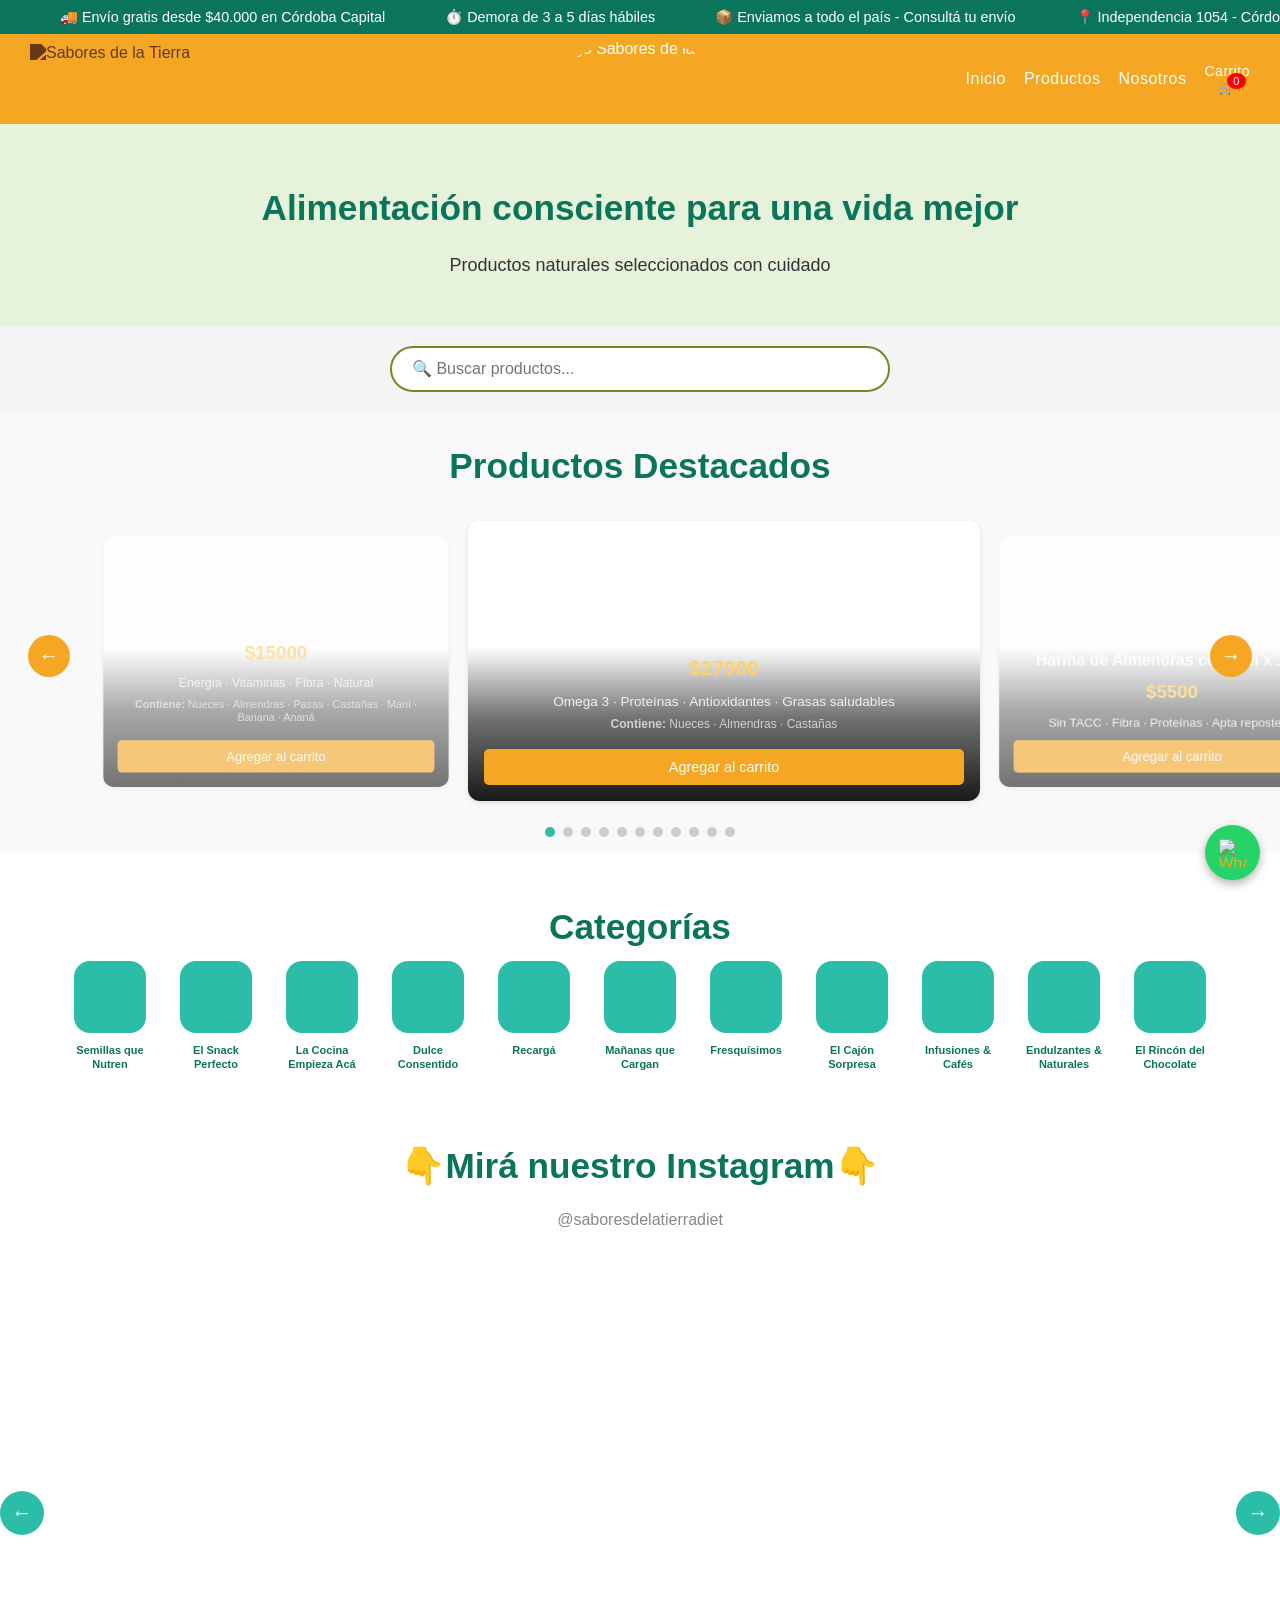
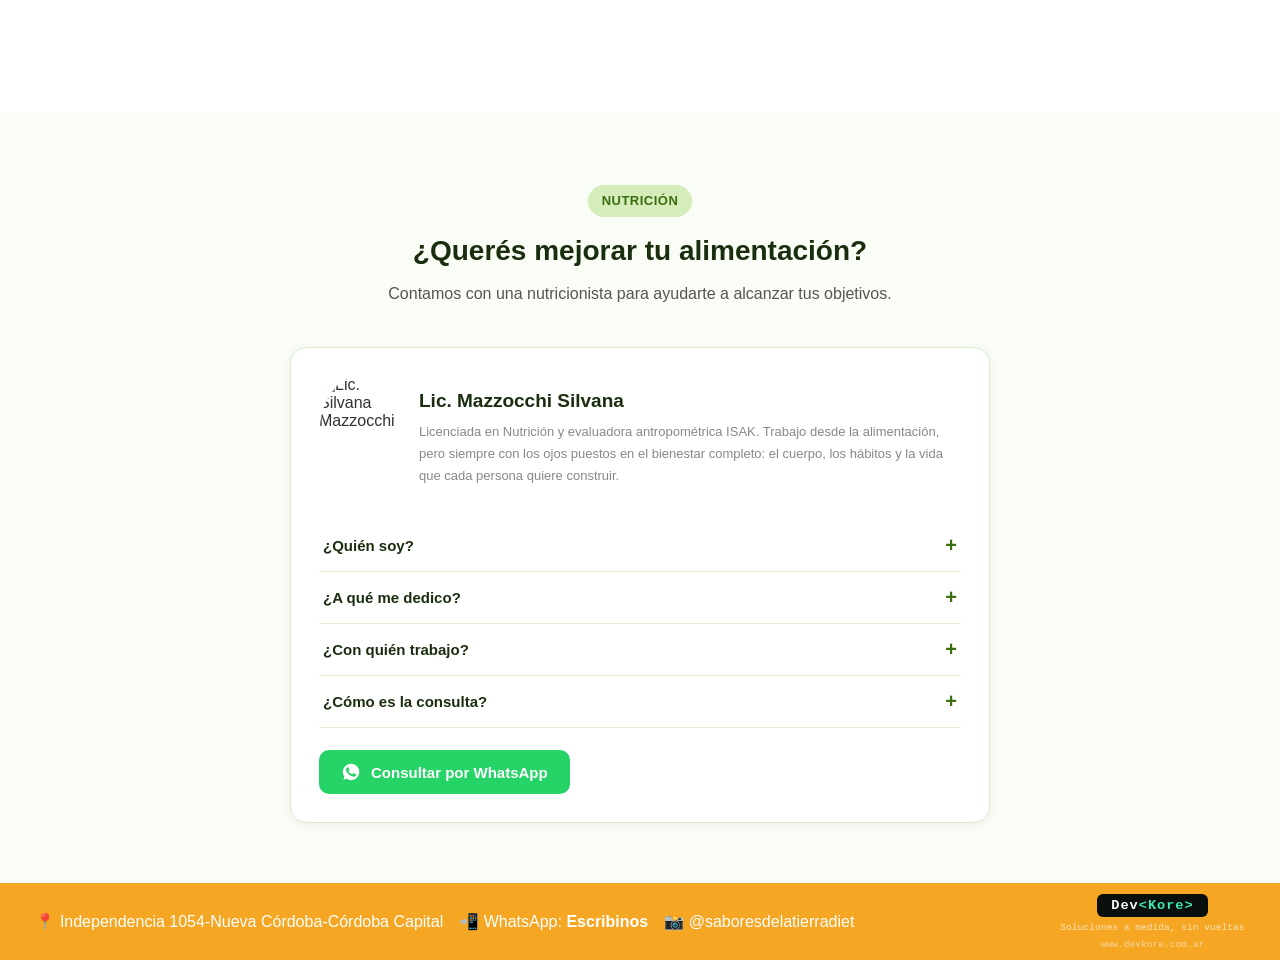
==== index.html @ 3af91850 "responsive" ====
<!DOCTYPE html>
<html lang="es">

<head>
  <meta charset="UTF-8">
  <title>Sabores de la Tierra</title>
  <link rel="stylesheet" href="css/styles.css">
  <link rel="preconnect" href="https://fonts.googleapis.com">
  <link rel="preconnect" href="https://fonts.gstatic.com" crossorigin>
  <link href="https://fonts.googleapis.com/css2?family=Poppins:wght@300;400;500;600;700&display=swap" rel="stylesheet">
  <link rel="stylesheet" href="https://cdn.jsdelivr.net/npm/@tabler/icons-webfont@latest/tabler-icons.min.css">
</head>

<body>

<header id="header-principal"></header>

<main>

  <section class="hero">
    <h2>Alimentación consciente para una vida mejor</h2>
    <p>Productos naturales seleccionados con cuidado</p>
  </section>

  <!-- BUSCADOR -->
  <div style="text-align: center; padding: 20px;">
    <input 
      type="text" 
      id="buscador" 
      placeholder="🔍 Buscar productos..."
      oninput="buscarProductos(this.value)"
      style="width: 90%; max-width: 500px; padding: 12px 20px; font-size: 16px; border: 2px solid #6b8e23; border-radius: 30px; outline: none;"
    >
  </div>

  <div id="resultados-busqueda" style="display:none; padding: 20px;">
    <h2 style="text-align:center;">Resultados</h2>
    <div id="grid-resultados" class="productos-grid" style="justify-content: center;"></div>
  </div>

  <!-- PRODUCTOS DESTACADOS -->
  <section class="productos">
    <h2>Productos Destacados</h2>
    <div class="productos-grid" id="productos-destacados"></div>
  </section>

  <!-- CATEGORÍAS -->
  <section class="categorias">
    <h2>Categorías</h2>
    <div class="categorias-grid"></div>
  </section>

  <section class="instagram-section">
  <h2>👇Mirá nuestro Instagram👇</h2>
  <p>@saboresdelatierradiet</p>

  <div class="carrusel-container">
    <button class="carrusel-btn izquierda" onclick="moverCarrusel(-1)">&#8592;</button>

    <div class="carrusel-viewport" id="carrusel-viewport">
      <div class="carrusel-track" id="carrusel-track">
        
    <div class="carrusel-item">
          <blockquote class="instagram-media" data-instgrm-captioned
            data-instgrm-permalink="https://www.instagram.com/reel/Db6tqckxnMG/?utm_source=ig_embed&amp;utm_campaign=loading"
            data-instgrm-version="14">
          </blockquote>
        </div>

        <div class="carrusel-item">
          <blockquote class="instagram-media" data-instgrm-captioned
            data-instgrm-permalink="https://www.instagram.com/reel/DblX3u0PuJ_/?utm_source=ig_embed&amp;utm_campaign=loading"
            data-instgrm-version="14">
          </blockquote>
        </div>

        <div class="carrusel-item">
          <blockquote class="instagram-media" data-instgrm-captioned
            data-instgrm-permalink="https://www.instagram.com/reel/DbJ5HTZN9yI/?utm_source=ig_embed&amp;utm_campaign=loading"
            data-instgrm-version="14">
          </blockquote>
        </div>

        <div class="carrusel-item">
          <blockquote class="instagram-media" data-instgrm-captioned
            data-instgrm-permalink="https://www.instagram.com/reel/DavMVj-xZmr/?utm_source=ig_embed&amp;utm_campaign=loading"
            data-instgrm-version="14">
          </blockquote>
        </div>

        <div class="carrusel-item">
          <blockquote class="instagram-media" data-instgrm-captioned
            data-instgrm-permalink="https://www.instagram.com/reel/DaTsEmaBiAV/?utm_source=ig_embed&amp;utm_campaign=loading"
            data-instgrm-version="14">
          </blockquote>
        </div>

        <div class="carrusel-item">
          <blockquote class="instagram-media" data-instgrm-captioned
            data-instgrm-permalink="https://www.instagram.com/reel/Da6pYZrNBHt/?utm_source=ig_embed&amp;utm_campaign=loading"
            data-instgrm-version="14">
          </blockquote>
        </div>


      </div>
    </div>

    <button class="carrusel-btn derecha" onclick="moverCarrusel(1)">&#8594;</button>
  </div>

  <a href="https://www.instagram.com/saboresdelatierradiet/" target="_blank" class="btn-instagram">
    Ver más en Instagram
  </a>
</section>
  <script async src="//www.instagram.com/embed.js"></script>

  <!-- CARRITO LATERAL -->
  <div class="carrito-overlay" id="carrito-overlay" onclick="cerrarCarrito()"></div>

  <div class="carrito-panel" id="carrito-panel">
    <div class="carrito-panel-header">
      <h2>Tu pedido 🛒</h2>
      <button class="carrito-cerrar" onclick="cerrarCarrito()">✕</button>
    </div>
    <div class="carrito-items" id="carrito-items">
      <p class="carrito-vacio">El carrito está vacío</p>
    </div>
    <div class="carrito-panel-footer">
      <strong>Total: $<span id="carrito-total">0</span></strong>
      <button id="btn-finalizar-compra" class="btn-finalizar">
        Finalizar Compra
      </button>
      <p style="font-size: 12px; color: #888; margin-top: 8px; text-align: center;">
        🛒 Al finalizar, te contactamos por WhatsApp para coordinar el pago y la entrega.
      </p>
    </div>
  </div>

  <!-- SECCIÓN NUTRICIONISTA -->
  <section id="nutricionista" style="padding: 60px 20px; background: #f9fdf5;">
    <div style="max-width: 700px; margin: 0 auto; text-align: center;">

      <p style="display: inline-block; background: #d4edba; color: #3B6D11; font-size: 13px; font-weight: 600; padding: 5px 14px; border-radius: 20px; margin-bottom: 14px; text-transform: uppercase; letter-spacing: 0.5px;">
        Nutrición
      </p>
      <h2 style="font-size: 28px; font-weight: 700; color: #1a2e0f; margin: 0 0 10px;">
        ¿Querés mejorar tu alimentación?
      </h2>
      <p style="font-size: 16px; color: #555; margin: 0 0 40px;">
        Contamos con una nutricionista para ayudarte a alcanzar tus objetivos.
      </p>

      <div style="background: #ffffff; border: 1px solid #ddeecb; border-radius: 16px; padding: 28px; text-align: left; box-shadow: 0 2px 12px rgba(0,0,0,0.05);">

        <!-- Presentación -->
        <div style="display: flex; gap: 20px; align-items: center; margin-bottom: 24px;">
          <img src="img/silvana.jpg" alt="Lic. Silvana Mazzocchi" style="width: 80px; height: 120px; min-width: 80px; border-radius: 50%; object-fit: cover;">
          <div>
            <p style="font-size: 19px; font-weight: 700; color: #1a2e0f; margin: 0 0 4px;">
              Lic. Mazzocchi Silvana
            </p>
            <p style="font-size: 13px; color: #888; margin: 0;">
              Licenciada en Nutrición y evaluadora antropométrica ISAK. Trabajo desde la alimentación, pero siempre con los ojos puestos en el bienestar completo: el cuerpo, los hábitos y la vida que cada persona quiere construir.
            </p>
          </div>
        </div>

        <!-- ACORDEÓN -->
        <div class="acordeon">

          <div class="acordeon-item">
            <button class="acordeon-titulo" onclick="toggleAcordeon(this)">
              ¿Quién soy? <span class="acordeon-flecha">+</span>
            </button>
            <div class="acordeon-cuerpo">
              <p>Soy Silvana Mazzocchi, Licenciada en Nutrición (MP 3471), con formación en antropometría ISAK Nivel 1. Hace 14 años soy dueña de Sabores de la Tierra, un almacén de productos naturales y saludables en Córdoba. Me apasionan las relaciones humanas y la comunicación, y disfruto mucho compartir contenido en redes: creo que divulgar sobre alimentación de forma cercana y honesta también es parte de mi trabajo. Lo que más me moviliza es acompañar, motivar y guiar a mis pacientes y clientes hacia una vida más saludable, desde mi experiencia y con mucho compromiso.</p>
            </div>
          </div>

          <div class="acordeon-item">
            <button class="acordeon-titulo" onclick="toggleAcordeon(this)">
              ¿A qué me dedico? <span class="acordeon-flecha">+</span>
            </button>
            <div class="acordeon-cuerpo">
              <p>Me dedico a acompañar personas en su camino hacia una alimentación más consciente y una vida más saludable. Mi enfoque es integral: no me quedo solo en lo que come el paciente, sino que tengo en cuenta su contexto, su actividad física, su bienestar emocional y todo lo que forma parte de su vida cotidiana. No aplico fórmulas ni soy rígida: adapto cada proceso a la persona que tengo enfrente, con escucha real, experiencia y mucho compromiso.</p>
            </div>
          </div>

          <div class="acordeon-item">
            <button class="acordeon-titulo" onclick="toggleAcordeon(this)">
              ¿Con quién trabajo? <span class="acordeon-flecha">+</span>
            </button>
            <div class="acordeon-cuerpo">
              <p>Trabajo con personas que sienten que es momento de hacer un cambio real en su alimentación. Tengo especial experiencia con mujeres en etapa de menopausia y perimenopausia, mamás y familias, deportistas y personas que disfrutan moverse y quieren acompañar ese esfuerzo con una buena nutrición. Me gusta conocer a cada persona en profundidad, porque cada historia es única y el acompañamiento también lo es.</p>
            </div>
          </div>

          <div class="acordeon-item">
            <button class="acordeon-titulo" onclick="toggleAcordeon(this)">
              ¿Cómo es la consulta? <span class="acordeon-flecha">+</span>
            </button>
            <div class="acordeon-cuerpo">
              <p>Trabajo a través de un programa personalizado que acompaña a cada paciente en todo el proceso. Comenzamos con una valoración completa para conocer la situación y hacer un diagnóstico real. Luego se entrega y explica el plan alimentario, adaptado a la vida cotidiana de cada persona. En los encuentros siguientes revisamos la evolución, ajustamos lo necesario y seguimos sumando herramientas de educación alimentaria. La modalidad puede ser presencial o virtual, ajustándose a la necesidad de cada paciente.</p>
            </div>
          </div>

        </div>

        <!-- Botón WhatsApp -->
        <a href="https://wa.me/5493516718415?text=Hola!%20Quiero%20consultar%20con%20la%20nutricionista"
           target="_blank"
           style="display: inline-flex; align-items: center; gap: 10px; background: #25D366; color: #ffffff; text-decoration: none; font-size: 15px; font-weight: 600; padding: 12px 22px; border-radius: 10px; margin-top: 22px;">
          <svg xmlns="http://www.w3.org/2000/svg" width="20" height="20" viewBox="0 0 24 24" fill="white">
            <path d="M17.472 14.382c-.297-.149-1.758-.867-2.03-.967-.273-.099-.471-.148-.67.15-.197.297-.767.966-.94 1.164-.173.199-.347.223-.644.075-.297-.15-1.255-.463-2.39-1.475-.883-.788-1.48-1.761-1.653-2.059-.173-.297-.018-.458.13-.606.134-.133.298-.347.446-.52.149-.174.198-.298.298-.497.099-.198.05-.371-.025-.52-.075-.149-.669-1.612-.916-2.207-.242-.579-.487-.5-.669-.51-.173-.008-.371-.01-.57-.01-.198 0-.52.074-.792.372-.272.297-1.04 1.016-1.04 2.479 0 1.462 1.065 2.875 1.213 3.074.149.198 2.096 3.2 5.077 4.487.709.306 1.262.489 1.694.625.712.227 1.36.195 1.871.118.571-.085 1.758-.719 2.006-1.413.248-.694.248-1.289.173-1.413-.074-.124-.272-.198-.57-.347m-5.421 7.403h-.004a9.87 9.87 0 01-5.031-1.378l-.361-.214-3.741.982.998-3.648-.235-.374a9.86 9.86 0 01-1.51-5.26c.001-5.45 4.436-9.884 9.888-9.884 2.64 0 5.122 1.03 6.988 2.898a9.825 9.825 0 012.893 6.994c-.003 5.45-4.437 9.884-9.885 9.884"/>
          </svg>
          Consultar por WhatsApp
        </a>

      </div>
    </div>
  </section>
</main>

<footer id="footer-principal"></footer>

<a
  href="https://wa.me/5493515426971?text=Hola%20%F0%9F%91%8B%F0%9F%98%8A%20quisiera%20hacer%20una%20consulta%20sobre%20sus%20productos%20naturales%20%F0%9F%8C%B1"
  class="whatsapp-float"
  target="_blank"
  aria-label="Contactar por WhatsApp"
>
  <img src="https://upload.wikimedia.org/wikipedia/commons/6/6b/WhatsApp.svg" alt="WhatsApp" />
</a>

<script src="js/main.js"></script>

</body>
</html>
---- css/styles.css ----
/* ===================================== */
/* VARIABLES DE COLOR (IDENTIDAD VISUAL) */
/* ===================================== */
:root {
  --verde-principal: #F5A623;
  --verde-suave: #e6f2d9;
  --texto-principal: #333;
}

/* ===================================== */
/* RESET / CONFIGURACIÓN GLOBAL */
/* ===================================== */
* {
  box-sizing: border-box;
  transition: background-color 0.3s, color 0.3s;
}

body {
  margin: 0;
  font-family: Arial, sans-serif;
  background-color: #f4f4f4;
  color: #333;
}

/* ===================================== */
/* TIPOGRAFÍA GENERAL */
/* ===================================== */
h1{
  font-weight: 600;
  color: #ccc;
}

h2, h3 {
  font-weight: 600;
  color: #0b755b;
}

h1 { font-size: 2.2rem; }
h2 { font-size: 2.2rem; margin-bottom: 10px; }
h3 { font-size: 1.2rem; margin-bottom: 10px; color: var(--texto-principal); }

p {
  font-size: 1rem;
  margin-bottom: 15px;
  line-height: 1.6;
}

small {
  font-size: 0.85rem;
  color: #666;
}

/* ===================================== */
/* ENLACES */
/* ===================================== */
a {
  text-decoration: none;
  color: var(--verde-principal);
  font-weight: 500;
}

a:hover {
  text-decoration: underline;
}

/* ===================================== */
/* LOGOS DEL HEADER                      */
/* ===================================== */
.logo-texto {
  height: 80px;
}

.logo-redondo {
  height: 150px;
}

/* ===================================== */
/* HEADER / NAVEGACIÓN */
/* ===================================== */
header {
  background-color: var(--verde-principal);
  color: white;
  padding: 10px 30px;
  display: flex;
  flex-direction: row;
  align-items: center;
  justify-content: space-between;
  gap: 10px;
  box-shadow: 0 2px 8px rgba(0,0,0,0.05);
  position: relative;
  overflow: visible;
}

header h1 {
  margin: 0;
}

.header-content {
  display: flex;
  justify-content: space-between;
  align-items: center;
}

nav {
  display: flex;
  gap: 15px;
}

nav a {
  font-size: 16px;
  letter-spacing: 0.5px;
  color: white;
  text-decoration: none;
  font-weight: 500;
}

nav a:hover {
  text-decoration: underline;
}

/* Contenedor carrito dentro del nav */
.nav-carrito {
  display: flex;
  flex-direction: column;
  align-items: center;
  text-decoration: none;
  color: inherit;
  font-size: 14px;
}

.carrito-icono { position: relative; }

.contador {
  position: absolute;
  top: -6px;
  right: -10px;
  background-color: red;
  color: white;
  font-size: 11px;
  padding: 2px 6px;
  border-radius: 50%;
}

/* ===================================== */
/* SECCIÓN HERO */
/* ===================================== */
.hero {
  background-color: var(--verde-suave);
  text-align: center;
  padding: 30px 20px;
}

.hero h2 { margin-bottom: 10px; }
.hero p { font-size: 18px; }

/* ===================================== */
/* SECCIÓN CATEGORÍAS */
/* ===================================== */
.categorias {
  background-color: white;
  padding: 20px 20px;
  text-align: center;
}

.categorias ul {
  list-style: none;
  padding: 0;
  display: flex;
  flex-wrap: wrap;
  gap: 10px;
}

.categorias li {
  background-color: #f0f0f0;
  padding: 10px 20px;
  border-radius: 20px;
}

/* ===================================== */
/* SECCIÓN PRODUCTOS (Flexbox / Grid) */
/* ===================================== */
.productos {
  background-color: #f9f9f9;
  padding: 0px 20px;
  overflow: visible;
  text-align: center;
}

.productos-grid {
  display: grid;
  grid-template-columns: repeat(5, 1fr);
  gap: 24px;
  max-width: 1200px;
  margin: 0 auto;
  padding: 10px 0;
}

/* GRID DE PRODUCTOS – TABLET (3 por fila) */
@media (max-width: 900px) {
  .productos-grid {
    grid-template-columns: repeat(4, 1fr);
    gap: 18px;
  }
}

/* TARJETA DE PRODUCTO */
.producto {
  background-color: #fff;
  border: 1px solid #e0e0e0;
  border-radius: 8px;
  padding: 10px;
  text-align: center;
  transition: transform 0.2s ease, box-shadow 0.2s ease;
  box-shadow: 0 2px 5px rgba(0,0,0,0.1);
  margin: 0 auto;
}

.producto h3 { margin-bottom: 10px; color: var(--texto-principal); }

.producto img {
  width: 100%;
  max-width: 80px;
  height: auto;
  margin-bottom: 8px;
}

/* ===================================== */
/* IMÁGENES DE PRODUCTO – ZOOM SUAVE */
.producto img {
  transition: transform 0.4s ease;
}

.producto:hover img {
  transform: scale(1.05);
}


.precio {
  font-size: 1.2rem;
  font-weight: 600;
  color: var(--verde-principal);
  margin-bottom: 15px;
}

.btn-producto {
  display: inline-block;
  width: 100%;
  margin-top: 10px;
  padding: 10px 20px;
  background-color: var(--verde-principal);
  color: white;
  border: none;
  border-radius: 5px;
  font-size: 0.9rem;
  cursor: pointer;
  transition: background-color 0.2s ease;
}

.btn-producto:hover { background-color: #202b12; }

/* ===================================== */
/* PRODUCTOS – HOVER AVANZADO */
/* ===================================== */

.producto:hover {
  transform: translateY(-4px) scale(1.03);
  box-shadow: 0 12px 25px rgba(0,0,0,0.12);
}


/* ===================================== */
/* FORMULARIO DE CONTACTO */
/* ===================================== */
.form-contacto {
  max-width: 420px;
  margin: 0 auto;
  background-color: #fff;
  padding: 20px;
  border-radius: 8px;
  border: 1px solid #e0e0e0;
}

.form-grupo { margin-bottom: 20px; }

.form-grupo label {
  display: block;
  margin-bottom: 5px;
  font-weight: 500;
}

.form-grupo input,
.form-grupo textarea {
  width: 100%;
  padding: 10px;
  border: 1px solid #ccc;
  border-radius: 5px;
  font-family: inherit;
  font-size: 1rem;
}

.form-grupo input:focus,
.form-grupo textarea:focus {
  outline: none;
  border-color: var(--verde-principal);
}

.form-grupo textarea {
  min-height: 120px;
  resize: vertical;
}

.btn-enviar {
  background-color: var(--verde-principal);
  color: white;
  padding: 12px 25px;
  border: none;
  border-radius: 5px;
  font-size: 1rem;
  cursor: pointer;
  transition: background-color 0.2s ease;
}

.btn-enviar:hover { background-color: #5a7a1f; }

/* ===================================== */
/* CARRITO */
/* ===================================== */
.carrito {
  width: 100%;
  max-width: 400px;
  margin: 20px auto;
  padding: 20px;
  background-color: #f9f9f5;
  border-radius: 12px;
  box-shadow: 0 4px 10px rgba(0,0,0,0.1);
  font-family: 'Arial', sans-serif;
}

.carrito h2 {
  font-size: 1.5rem;
  margin-bottom: 15px;
  text-align: center;
}

.carrito-items {
  min-height: 100px;
  padding: 10px;
  margin-bottom: 20px;
  border: 1px solid #ddd;
  border-radius: 8px;
  background-color: #fff;
}

.carrito-vacio {
  text-align: center;
  color: #777;
  font-style: italic;
}

.carrito-item img {
  width: 70px;
  height: auto;
}

.carrito-info {
  flex: 1;
  margin-left: 20px;
}

.carrito-precio {
  font-weight: 600;
  color: var(--verde-principal);
}

.carrito-cantidad {
  font-size: 0.9rem;
  color: #666;
}

.carrito-total {
  margin-top: 30px;
  text-align: right;
  font-size: 1.2rem;
  font-weight: 600;
}

.btn-finalizar {
  background-color: var(--verde-principal);
  color: #fff;
  border: none;
  padding: 10px 15px;
  border-radius: 8px;
  cursor: pointer;
  font-weight: bold;
  transition: background 0.3s;
}

.btn-finalizar:hover { background-color: #556b2f; }

/* Botones con "pop" al pasar el mouse */
.btn-producto:hover,
.btn-enviar:hover,
.btn-finalizar:hover {
  transform: translateY(-06px); /* Se levanta levemente */
  box-shadow: 0 5px 15px rgba(0,0,0,0.1);
}


/* ===================================== */
/* MENÚ NAVEGACIÓN – HOVER */
nav a:hover {
  color: var(--verde-principal);
  letter-spacing: 1px; /* Pequeño movimiento visual */
}


.carrito-footer {
  display: flex;
  justify-content: space-between;
  align-items: center;
  padding: 10px 0;
  border-top: 1px solid #ddd;
  margin-top: 10px;
}

/* ===================================== */
/* FOOTER GENERAL */
/* ===================================== */
footer {
  background-color: var(--verde-principal);
  color: white;
  font-size: 0.78rem;
  display: flex;
  flex-direction: row;
  align-items: center;
  justify-content: center;
  gap: 18px;
  padding: 6px 20px;
  flex-wrap: wrap;
}

.footer-datos {
  display: flex;
  flex-direction: row;
  align-items: center;
  gap: 16px;
  flex-wrap: wrap;
  justify-content: center;
}

.footer-datos p {
  margin: 0;
}

.footer-mapa iframe {
  display: block;
  width: 170px;
  height: 65px;
  border: 0;
  border-radius: 8px;
}

@media (max-width: 600px) {
  footer {
    flex-direction: column;
    gap: 14px;
    padding: 18px 16px;
  }

  .footer-datos {
    flex-direction: column;
    gap: 6px;
  }

  .footer-mapa iframe {
    width: 100%;
    max-width: 320px;
    height: 160px;
  }
}

footer a {
  color: white;
  font-weight: 600;
  text-decoration: none;
}

footer a:hover { text-decoration: underline; }

/* ===================================== */
/* BOTÓN FLOTANTE WHATSAPP */
/* ===================================== */
.whatsapp-float {
  position: fixed;
  bottom: 20px;
  right: 20px;
  width: 55px;
  height: 55px;
  background-color: #25d366;
  border-radius: 50%;
  display: flex;
  align-items: center;
  justify-content: center;
  box-shadow: 0 4px 10px rgba(0,0,0,0.3);
  z-index: 1000;
}

.whatsapp-float img {
  width: 28px;
  height: 28px;
}

.whatsapp-float:hover {
  background-color: #1ebe5d;
  transform: scale(1.05);
}

/* ===================================== */
/* RESPONSIVE MOBILE                     */
/* ===================================== */
@media (max-width: 600px) {
  /* GRID DE PRODUCTOS en mobile */
  .productos-grid {
    grid-template-columns: repeat(4, 1fr);
    gap: 14px;
  }

  /* CARRUSEL DE PRODUCTOS */
  .productos-carrusel-track .producto {
    min-width: 75vw;
    max-width: 75vw;
  }

  /* MISIÓN — quitar padding lateral excesivo */
  .mision p {
    padding-left: 20px;
    padding-right: 20px;
  }

  /* CATEGORÍAS — iconos más chicos */
  .categoria-icono {
    width: 56px;
    height: 56px;
  }

  .categoria-icono i {
    font-size: 24px;
  }

  .categoria-card {
    width: 70px;
  }

  .categoria-card span {
    font-size: 10px;
  }
}

/* ===================================== */
/* TRANSICIONES SUAVES GENERALES */
/* ===================================== */

/* Aplica a todo: botones, tarjetas, links */
* {
  transition: all 0.3s ease;
}

/* ===================================== */
/* ANIMACIÓN SUAVE DE ENTRADA DE SECCIONES */
section {
  opacity: 0;
  transform: translateY(20px);
  animation: fadeInUp 0.8s forwards;
  animation-delay: 0.2s;
}

@keyframes fadeInUp {
  to {
    opacity: 1;
    transform: translateY(0);
  }
}



/* ===================================== */
/* ANIMACIÓN DE ENTRADA – MENÚ NAVEGACIÓN */
nav a {
  opacity: 0;
  transform: translateY(15px);
  animation: fadeInUp 0.6s ease forwards;
}

/* Secuencia (delay escalonado) */
nav a:nth-child(1) { animation-delay: 0.1s; }
nav a:nth-child(2) { animation-delay: 0.2s; }
nav a:nth-child(3) { animation-delay: 0.3s; }
nav a:nth-child(4) { animation-delay: 0.4s; }
nav a:nth-child(5) { animation-delay: 0.5s; }


/* ===================================== */
/* AJUSTE FINAL DE TIPOGRAFÍA */
/* ===================================== */

body {
  font-size: 16px;       /* Tamaño base ideal */
}

h1 {
  line-height: 1.3;
}

h2 {
  line-height: 1.4;
}

p {
  line-height: 1.7;      /* Lectura más cómoda */
}

/* ===================================== */
/* ESPACIADOS FINALES */
/* ===================================== */

section {
  padding-top: 20px;
}

.producto {
  padding: 25px;        /* Más aire interno */
}

.carrito {
  padding: 35px;
}

/* ===================================== */
/* HEADER – AJUSTE FINAL */
/* ===================================== */

header {
  box-shadow: 0 2px 8px rgba(0,0,0,0.05);
}

/* ============================= */
/* LINKS DEL FOOTER */
/* ============================= */

.footer-link {
  color: #ffffff;        /* color verde */
  text-decoration: none; /* saca el subrayado */
  font-weight: 500;
}

/* Efecto al pasar el mouse */
.footer-link:hover {
  text-decoration: underline;
}


/* ============================= */
/* SECCIÓN VALORES / NOSOTROS */
/* ============================= */

.valores {
  max-width: 900px;
  margin: 60px auto;
  padding: 0 20px;
}

.valores h2 {
  font-size: 2rem;
  margin-bottom: 20px;
  color: #2f6f4e;
}

.valores h3 {
  margin-top: 30px;
  margin-bottom: 15px;
  font-size: 1.2rem;
}

.valores p {
  margin-bottom: 15px;
  line-height: 1.6;
  color: #333;
}

.valores ul {
  padding-left: 20px;
  margin-bottom: 20px;
}

.valores li {
  margin-bottom: 8px;
}

.valores-cierre {
  font-weight: 600;
  margin-top: 20px;
}


/* ============================= */
/* SECCIÓN MISIÓN */
/* ============================= */

.mision {
  max-width: 800px;
  margin: 60px auto 80px;
  padding: 30px 20px;
  text-align: center;
  background-color: #f7f9f7;
  border-radius: 8px;
}

.mision h2 {
  font-size: 1.8rem;
  margin-bottom: 15px;
  color: #2f6f4e;
}

.mision p {
  font-size: 1.05rem;
  line-height: 1.6;
  color: #444;
  padding-left: 100px;
  padding-right: 100px;
}

/* ============================= */
/* SECCIÓN CONTACTO */
/* ============================= */

.contacto {
  max-width: 700px;
  margin: 60px auto 40px;
  padding: 0 20px;
  text-align: center;
}

.contacto h1 {
  font-size: 2.2rem;
  color: #2f6f4e;
  margin-bottom: 15px;
}

.contacto p {
  font-size: 1.05rem;
  line-height: 1.6;
  color: #444;
}

/* ============================= */
/* FORMULARIO DE CONTACTO */
/* ============================= */

.contacto-formulario {
  max-width: 600px;
  margin: 0 auto 80px;
  padding: 30px 20px;
  background-color: #f7f9f7;
  border-radius: 10px;
}

.contacto-formulario h2 {
  text-align: center;
  margin-bottom: 25px;
  color: #2f6f4e;
}

.contact-form {
  display: flex;
  flex-direction: column;
  gap: 15px;
}

.contact-form label {
  display: flex;
  flex-direction: column;
  font-size: 0.95rem;
  color: #333;
}

.contact-form input,
.contact-form textarea {
  margin-top: 6px;
  padding: 10px;
  font-size: 0.95rem;
  border-radius: 5px;
  border: 1px solid #ccc;
  font-family: inherit;
}

.contact-form input:focus,
.contact-form textarea:focus {
  outline: none;
  border-color: #2f6f4e;
}

.contact-form button {
  margin-top: 15px;
  padding: 12px;
  font-size: 1rem;
  background-color: #2f6f4e;
  color: #fff;
  border: none;
  border-radius: 5px;
  cursor: pointer;
  transition: background-color 0.2s ease;
}

.contact-form button:hover {
  background-color: #24563d;
}


/* ============================= */
/* ALGUNOS ESTILOS DE CARRITO.HTML */
/* ============================= */

.cart-summary {
  text-align: center;
  margin-top: 20px;
}

.cart-summary .btn-primary {
  background-color: #4CAF50; /* Verde */
  color: white;
  padding: 12px 30px;
  border: none;
  border-radius: 8px;
  font-size: 1.1rem;
  cursor: pointer;
  transition: background-color 0.2s;
  margin-top: 10px;
}

.cart-summary .btn-primary:hover {
  background-color: #45a049;
}

.cart-summary .aviso-compra {
  font-size: 0.9rem;
  color: #333;
  margin-bottom: 10px;
}

/* ============================= */
/* SECCIÓN INSTAGRAM */
/* ============================= */
.instagram-section {
  text-align: center;
  padding: 20px 0;
  background-color: #fff;
  overflow: hidden;
  max-height: 620px;
}

.instagram-section p {
  color: #888;
  margin-bottom: 20px;
}

.carrusel-container {
  display: flex;
  align-items: center;
  justify-content: center;
  gap: 10px;
  width: 100%;
  padding: 0;
}

.carrusel-viewport {
  flex: 1;
  overflow: hidden;
  padding: 10px 0;
}

.carrusel-btn {
  background-color: #2BBDA8;
  color: white;
  border: none;
  border-radius: 50%;
  width: 44px;
  height: 44px;
  font-size: 1.3rem;
  cursor: pointer;
  flex-shrink: 0;
  transition: background-color 0.2s, transform 0.2s;
  z-index: 10;
}

.carrusel-btn:hover {
  background-color: #0b755b;
  transform: scale(1.1);
}

.btn-instagram {
  display: inline-block;
  margin-top: 20px;
  padding: 10px 25px;
  background-color: #2BBDA8;
  color: white;
  border-radius: 5px;
  font-weight: 600;
}

.btn-instagram:hover {
  background-color: #0b755b;
  text-decoration: none;
}

/* ============================= */
/* CARRUSEL DE PRODUCTOS        */
/* ============================= */

.productos-carrusel-wrapper {
  display: flex;
  align-items: center;
  gap: 10px;
  width: 100%;
}

.productos-carrusel-track-container {
  flex: 1;
  overflow: hidden;
  min-width: 0;
}

.productos-carrusel-track {
  display: flex;
  gap: 20px;
  transition: transform 0.4s ease;
}

.productos-carrusel-track .producto {
  min-width: 220px;
  max-width: 240px;
  flex-shrink: 0;
  overflow: visible;
}

.carrusel-prod-btn {
  background-color: var(--verde-principal);
  color: white;
  border: none;
  border-radius: 50%;
  width: 42px;
  height: 42px;
  font-size: 1.3rem;
  cursor: pointer;
  flex-shrink: 0;
  transition: background-color 0.2s ease, transform 0.2s ease;
  display: flex;
  align-items: center;
  justify-content: center;
}

.carrusel-prod-btn:hover {
  background-color: #556b2f;
  transform: scale(1.1);
}

@media (max-width: 600px) {
  .productos-carrusel-track .producto {
    min-width: 80vw;
    max-width: 80vw;
  }
}

/* ============================= */
/* CATEGORÍAS CON ÍCONOS        */
/* ============================= */

.categorias-grid {
  display: flex;
  flex-wrap: wrap;
  justify-content: center;
  gap: 16px;
}

.categoria-card {
  display: flex;
  flex-direction: column;
  align-items: center;
  gap: 10px;
  text-decoration: none;
  width: 90px;
  cursor: pointer;
}

/* Texto debajo de los iconos de categorías */
.categoria-card span {
  font-family: 'Nunito', sans-serif;
  font-size: 11px;
  color: #0b755b;
  font-weight: 600;
  text-align: center;
  line-height: 1.3;
}



.categoria-icono {
  width: 72px;
  height: 72px;
  border-radius: 16px;
  background: #2BBDA8;
  display: flex;
  align-items: center;
  justify-content: center;
  transition: transform 0.2s ease, background-color 0.2s ease;
}

.categoria-icono i {
  font-size: 33px;
  color: white;
}

.categoria-card:hover .categoria-icono {
  background: #556b2f;
  transform: translateY(-4px);
}

/* ============================= */
/* CARRITO LATERAL (PANEL)      */
/* ============================= */

.carrito-overlay {
  display: none;
  position: fixed;
  top: 0;
  left: 0;
  width: 100%;
  height: 100%;
  background: rgba(0,0,0,0.5);
  z-index: 998;
}

.carrito-overlay.activo {
  display: block;
}

.carrito-panel {
  position: fixed;
  top: 0;
  right: -420px;
  width: 380px;
  height: 100%;
  background: white;
  z-index: 999;
  display: flex;
  flex-direction: column;
  box-shadow: -4px 0 20px rgba(0,0,0,0.15);
  transition: right 0.3s ease;
}

.carrito-panel.activo {
  right: 0;
}

.carrito-panel-header {
  display: flex;
  justify-content: space-between;
  align-items: center;
  padding: 20px;
  background: #2BBDA8;
  color: white;
}

.carrito-panel-header h2 {
  margin: 0;
  font-size: 1.2rem;
  color: white;
}

.carrito-cerrar {
  background: none;
  border: none;
  color: white;
  font-size: 1.5rem;
  cursor: pointer;
}

.carrito-panel .carrito-items {
  flex: 1;
  overflow-y: auto;
  padding: 20px;
  border: none;
  margin: 0;
}

.carrito-panel-footer {
  padding: 20px;
  border-top: 1px solid #eee;
  display: flex;
  flex-direction: column;
  gap: 12px;
}

.carrito-panel-footer strong {
  font-size: 1.2rem;
  color: #333;
}

@media (max-width: 600px) {
  .carrito-panel {
    width: 100%;
    right: -100%;
  }
}
/* ===================================== */
/* TARJETA OPCIÓN A - FOTO DE FONDO      */
/* ===================================== */
.producto.card-foto {
  position: relative;
  padding: 0;
  height: 380px;
  border-radius: 12px;
  overflow: hidden;
  background-size: cover;
  background-position: center;
  background-repeat: no-repeat;
  border: none;
  display: flex;
  align-items: flex-end;
  text-align: center;
}

.producto.card-foto::before {
  content: "";
  position: absolute;
  inset: 0;
  background: linear-gradient(to top, rgba(0,0,0,0.9) 0%, rgba(0,0,0,0.55) 30%, rgba(0,0,0,0) 55%);
}

.producto.card-foto .card-contenido {
  position: relative;
  z-index: 2;
  width: 100%;
  padding: 18px 16px 16px;
}

.producto.card-foto h3 {
  color: #fff;
  font-size: 1.1rem;
  margin: 0 0 6px;
}

.producto.card-foto .precio {
  color: #ffd166;
  font-size: 1.3rem;
  font-weight: 700;
  margin: 0 0 8px;
}

.producto.card-foto .card-desc {
  color: #f0f0f0;
  font-size: 0.85rem;
  margin: 0 0 6px;
  line-height: 1.35;
}

.producto.card-foto .card-contiene {
  color: #d0d0d0;
  font-size: 0.75rem;
  margin: 0 0 12px;
  line-height: 1.3;
}

.producto.card-foto .btn-producto {
  margin-top: 4px;
}

.producto.card-foto .btn-video {
  position: absolute;
  top: 12px;
  left: 12px;
  z-index: 3;
  background: #e63946;
  color: #fff;
  border: none;
  border-radius: 20px;
  padding: 6px 14px;
  cursor: pointer;
  font-size: 0.85rem;
  display: flex;
  align-items: center;
  gap: 5px;
}

.producto.card-foto:hover {
  transform: translateY(-4px) scale(1.02);
}

.producto.card-foto img { display: none; }

@media (max-width: 600px) {
  .producto.card-foto { height: 340px; }
}

/* ===================================== */
/* CARRITO - ITEMS CON ESTILO            */
/* ===================================== */

/* Cada producto del carrito: tarjetita con borde suave */
.carrito-panel .carrito-item {
  display: grid;
  grid-template-columns: 1fr auto;
  grid-template-areas:
    "nombre eliminar"
    "controles precio";
  gap: 8px 12px;
  align-items: center;
  padding: 14px;
  margin-bottom: 12px;
  background: #fff;
  border: 1px solid #eee;
  border-radius: 10px;
  box-shadow: 0 2px 6px rgba(0,0,0,0.05);
}

/* El nombre del producto */
.carrito-panel .carrito-item > span:first-child {
  grid-area: nombre;
  font-weight: 600;
  color: var(--texto-principal);
  font-size: 0.95rem;
}

/* El precio (subtotal de ese producto) */
.carrito-panel .carrito-item > span:nth-of-type(2) {
  grid-area: precio;
  text-align: right;
  font-weight: 700;
  color: var(--verde-principal);
  font-size: 1.05rem;
}

/* Los controles de cantidad (- numero +) */
.carrito-panel .controles-cantidad {
  grid-area: controles;
  display: flex;
  align-items: center;
  gap: 10px;
}

.carrito-panel .controles-cantidad button {
  width: 28px;
  height: 28px;
  border: none;
  border-radius: 50%;
  background: var(--verde-suave);
  color: var(--verde-principal);
  font-size: 1.1rem;
  font-weight: 700;
  cursor: pointer;
  display: flex;
  align-items: center;
  justify-content: center;
  transition: background 0.2s ease, transform 0.15s ease;
}

.carrito-panel .controles-cantidad button:hover {
  background: var(--verde-principal);
  color: #fff;
  transform: scale(1.1);
}

.carrito-panel .controles-cantidad span {
  min-width: 20px;
  text-align: center;
  font-weight: 600;
}

/* El botón de eliminar (tachito) */
.carrito-panel .btn-eliminar {
  grid-area: eliminar;
  background: none;
  border: none;
  cursor: pointer;
  font-size: 1.1rem;
  opacity: 0.6;
  justify-self: end;
  transition: opacity 0.2s ease, transform 0.15s ease;
}

.carrito-panel .btn-eliminar:hover {
  opacity: 1;
  transform: scale(1.2);
}

/* Botón de finalizar compra */
.carrito-panel-footer #btn-finalizar-compra {
  background: var(--verde-principal);
  color: #fff;
  border: none;
  border-radius: 8px;
  padding: 14px;
  font-size: 1rem;
  font-weight: 600;
  cursor: pointer;
  transition: background 0.2s ease, transform 0.15s ease;
}

.carrito-panel-footer #btn-finalizar-compra:hover {
  background: #d98c10;
  transform: translateY(-2px);
}

/* ===================================== */
/* HEADER RESPONSIVE (versión final)     */
/* ===================================== */
header {
  display: flex;
  flex-direction: row;
  flex-wrap: wrap;
  align-items: center;
  justify-content: space-between;
  position: relative;
  overflow: visible;
}

.logo-texto {
  height: 70px;
  width: auto;
  flex-shrink: 0;
}

.logo-redondo {
  height: 150px;
  width: auto;
  border-radius: 50%;
  position: absolute !important;
  left: 50% !important;
  transform: translateX(-50%) !important;
  top: 6px !important;
  z-index: 10;
}

header nav {
  display: flex;
  flex-direction: row;
  gap: 18px;
  align-items: center;
  margin-left: auto;
}

@media (max-width: 900px) {
  header {
    justify-content: center;
    padding: 10px 16px;
  }
  .logo-texto {
    height: 25px;
    margin-right: auto;
  }
  .logo-redondo { height: 60px !important; top: 8px !important; }

  header nav {
    width: 100%;
    margin-left: 0;
    margin-top: 12px;
    justify-content: center;
    flex-wrap: wrap;
    gap: 14px;
  }

  header nav a { font-size: 13px; white-space: nowrap; }
}
/* ===================================== */
/* ARREGLO: que nada desborde el ancho    */
/* ===================================== */
html, body {
  width: 100%;
  max-width: 100%;
  overflow-x: hidden;
  margin: 0;
}

/* ===================================== */
/* FOOTER SIEMPRE ABAJO (sticky footer)   */
/* ===================================== */
body {
  display: flex;
  flex-direction: column;
  min-height: 100vh;
}

main {
  flex: 1;
}

/* ===================================== */
/* HEADER SIMPLE CON VOLVER (Nosotros)    */
/* ===================================== */
.header-volver {
  display: flex;
  align-items: center;
  padding: 14px 20px;
}

.btn-volver {
  color: #fff;
  font-weight: 700;
  font-size: 1rem;
  text-decoration: none;
}

.btn-volver:hover {
  text-decoration: underline;
  color: #fff;
}

/* ===================================== */
/* BARRA DE ANUNCIOS (marquee)            */
/* ===================================== */
.barra-anuncios {
  background-color: #0b755b;
  overflow: hidden;
  white-space: nowrap;
  padding: 8px 0;
}

.barra-anuncios-track {
  display: inline-flex;
  gap: 60px;
  padding-left: 60px;
  animation: desplazar 25s linear infinite;
}

.barra-anuncios-track span {
  color: #fff;
  font-size: 0.9rem;
  font-weight: 500;
}

@keyframes desplazar {
  from { transform: translateX(0); }
  to   { transform: translateX(-50%); }
}

.barra-anuncios:hover .barra-anuncios-track {
  animation-play-state: paused;
}

/* ===================================== */
/* ACORDEÓN NUTRICIONISTA                 */
/* ===================================== */
.acordeon-item {
  border-bottom: 1px solid #e3eed5;
}

.acordeon-titulo {
  width: 100%;
  background: none;
  border: none;
  text-align: left;
  padding: 14px 4px;
  font-size: 15px;
  font-weight: 600;
  color: #1a2e0f;
  cursor: pointer;
  display: flex;
  justify-content: space-between;
  align-items: center;
}

.acordeon-flecha {
  font-size: 20px;
  color: #3B6D11;
  transition: transform 0.3s ease;
}

.acordeon-cuerpo {
  max-height: 0;
  overflow: hidden;
  transition: max-height 0.3s ease;
}

.acordeon-cuerpo p {
  padding: 0 4px 14px;
  margin: 0;
  font-size: 14px;
  color: #555;
  line-height: 1.7;
}

.acordeon-item.activo .acordeon-cuerpo {
  max-height: 300px;
}

.acordeon-item.activo .acordeon-flecha {
  transform: rotate(45deg);
}
/* ===== VARIANTES DE PRODUCTO ===== */
.variantes-lista {
  display: flex;
  flex-direction: column;
  gap: 6px;
  margin-top: 8px;
}

.variante-fila {
  display: flex;
  align-items: center;
  gap: 8px;
  background: rgba(255,255,255,0.15);
  border-radius: 6px;
  padding: 5px 8px;
}

.variante-etiqueta {
  font-size: 0.85rem;
  color: #fff;
  font-weight: 600;
  min-width: 45px;
}

.variante-precio {
  font-size: 0.85rem;
  color: #F5A623;
  font-weight: 700;
  flex: 1;
}

.btn-variante {
  background: #2BBDA8;
  color: #fff;
  border: none;
  border-radius: 5px;
  padding: 4px 10px;
  font-size: 0.8rem;
  font-weight: 600;
  cursor: pointer;
  transition: background 0.2s;
}

.btn-variante:hover {
  background: #0b755b;
}



/* Productos destacados más chicos en PC */
@media (min-width: 601px) {
  .producto.card-foto.carrusel-card {
    height: 280px !important;
  }
}
.logo-texto {
  filter: brightness(0) saturate(100%) invert(27%) sepia(50%) saturate(800%) hue-rotate(345deg) brightness(75%) contrast(90%);
}

.footer-credito {
  text-align: center;
  margin-top: 2px;
  padding-top: 2px;
}

.footer-credito-link {
  display: inline-block;
  background: #0a0f0d;
  padding: 5px 14px;
  border-radius: 6px;
  text-decoration: none;
  font-family: 'Courier New', monospace;
  font-size: 0.85rem;
  font-weight: 700;
  letter-spacing: 1px;
  line-height: 1;
}

.footer-credito-link:hover {
  text-decoration: none;
  opacity: 0.85;
}

.footer-credito-dev {
  color: #f0fffa;
}

.footer-credito-kore {
  color: #3ee6b4;
}

.footer-credito-slogan {
  font-family: 'Courier New', monospace;
  font-size: 0.6rem;
  color: #fff8ec;
  opacity: 0.75;
  margin: 3px 0 0;
}

.footer-credito-url {
  font-family: 'Courier New', monospace;
  font-size: 0.6rem;
  color: #fff8ec;
  opacity: 0.6;
  margin: 1px 0 0;
}
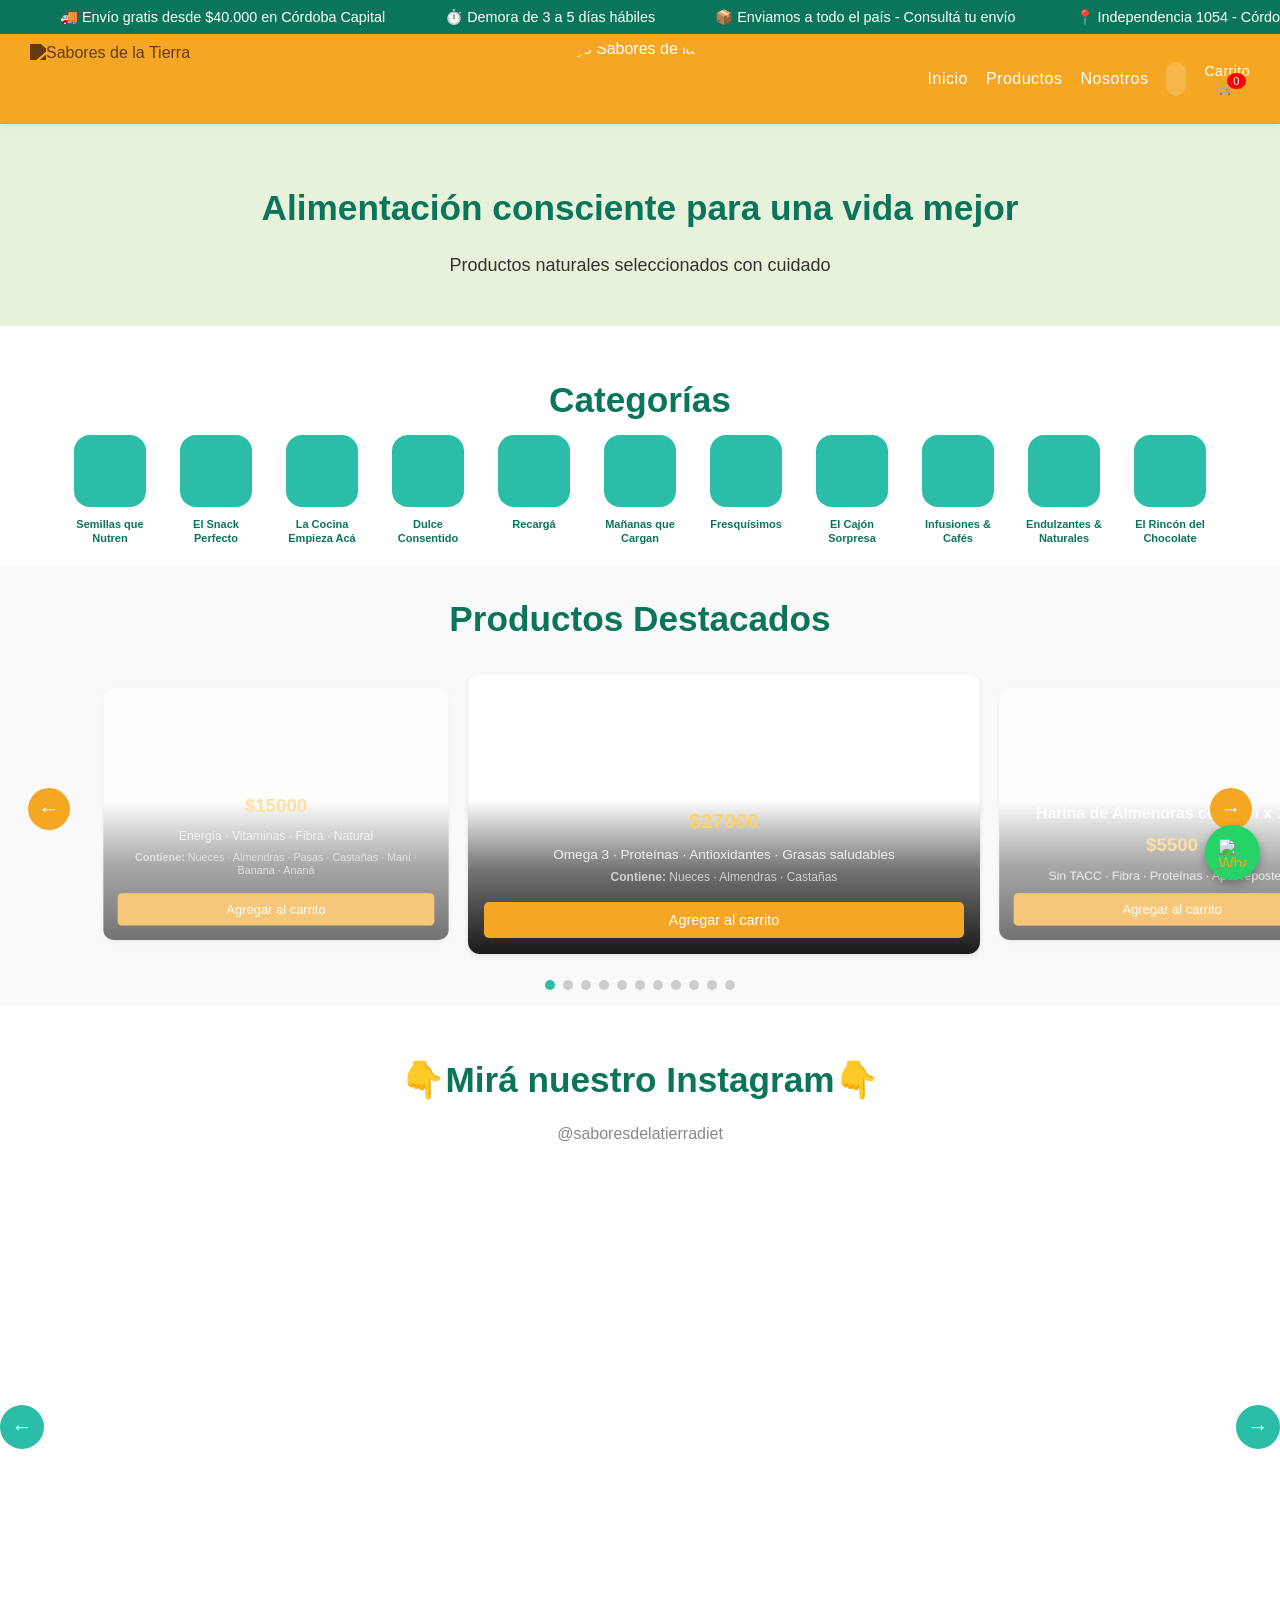
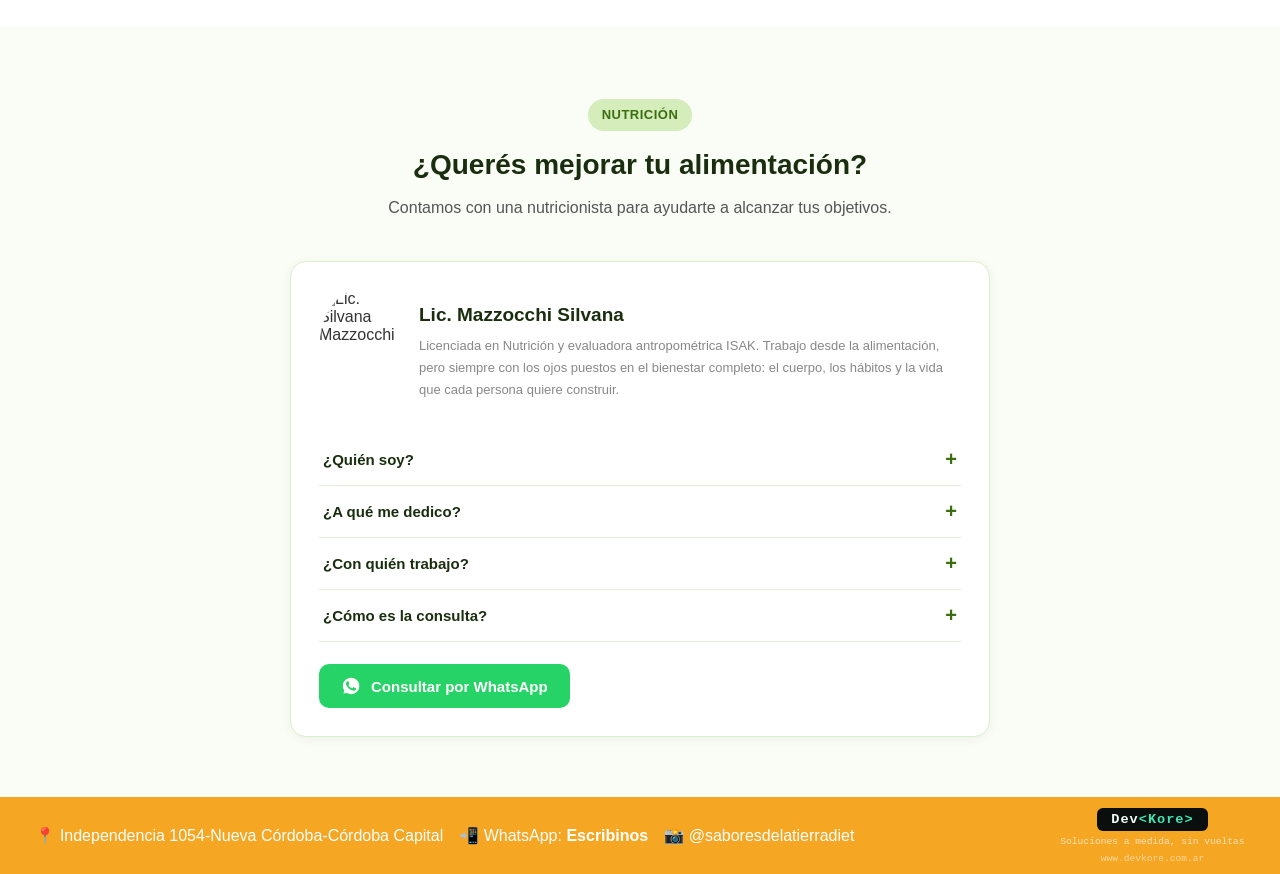
==== commit 4b209a1c: "cambios" ====
--- a/index.html
+++ b/index.html
@@ -22,32 +22,21 @@
     <p>Productos naturales seleccionados con cuidado</p>
   </section>
 
-  <!-- BUSCADOR -->
-  <div style="text-align: center; padding: 20px;">
-    <input 
-      type="text" 
-      id="buscador" 
-      placeholder="🔍 Buscar productos..."
-      oninput="buscarProductos(this.value)"
-      style="width: 90%; max-width: 500px; padding: 12px 20px; font-size: 16px; border: 2px solid #6b8e23; border-radius: 30px; outline: none;"
-    >
-  </div>
-
   <div id="resultados-busqueda" style="display:none; padding: 20px;">
     <h2 style="text-align:center;">Resultados</h2>
     <div id="grid-resultados" class="productos-grid" style="justify-content: center;"></div>
   </div>
 
+  <!-- CATEGORÍAS -->
+  <section class="categorias">
+    <h2>Categorías</h2>
+    <div class="categorias-grid"></div>
+  </section>
+
   <!-- PRODUCTOS DESTACADOS -->
   <section class="productos">
     <h2>Productos Destacados</h2>
     <div class="productos-grid" id="productos-destacados"></div>
-  </section>
-
-  <!-- CATEGORÍAS -->
-  <section class="categorias">
-    <h2>Categorías</h2>
-    <div class="categorias-grid"></div>
   </section>
 
   <section class="instagram-section">
--- a/css/styles.css
+++ b/css/styles.css
@@ -521,7 +521,7 @@
 @media (max-width: 600px) {
   /* GRID DE PRODUCTOS en mobile */
   .productos-grid {
-    grid-template-columns: repeat(4, 1fr);
+    grid-template-columns: repeat(2, 1fr);
     gap: 14px;
   }
 
@@ -1319,7 +1319,9 @@
   flex-wrap: wrap;
   align-items: center;
   justify-content: space-between;
-  position: relative;
+  position: sticky;
+  top: 0;
+  z-index: 100;
   overflow: visible;
 }
 
@@ -1373,10 +1375,13 @@
 /* ===================================== */
 /* ARREGLO: que nada desborde el ancho    */
 /* ===================================== */
-html, body {
+html {
+  overflow-x: hidden;
+}
+
+body {
   width: 100%;
   max-width: 100%;
-  overflow-x: hidden;
   margin: 0;
 }
 
@@ -1600,4 +1605,73 @@
   color: #fff8ec;
   opacity: 0.6;
   margin: 1px 0 0;
+}
+
+
+/* ===================================== */
+/* BUSCADOR EN EL HEADER                  */
+/* ===================================== */
+.buscador-header {
+  display: flex;
+  align-items: center;
+  background: rgba(255, 255, 255, 0.18);
+  border-radius: 22px;
+  transition: background-color 0.3s ease, box-shadow 0.3s ease;
+}
+
+.buscador-header.activo {
+  background: #ffffff;
+  box-shadow: 0 2px 10px rgba(0, 0, 0, 0.18);
+}
+
+.buscador-toggle {
+  background: none;
+  border: none;
+  appearance: none;
+  color: white;
+  font-size: 17px;
+  line-height: 1;
+  cursor: pointer;
+  padding: 9px 10px;
+  margin: 0;
+  display: flex;
+  align-items: center;
+  justify-content: center;
+  border-radius: 50%;
+}
+
+.buscador-header.activo .buscador-toggle {
+  color: var(--verde-principal);
+}
+
+.buscador-input {
+  width: 0;
+  min-width: 0;
+  opacity: 0;
+  padding: 9px 0;
+  margin-right: 0;
+  border: none;
+  appearance: none;
+  background: transparent;
+  font-size: 14px;
+  font-family: inherit;
+  color: #333;
+  outline: none;
+  transition: width 0.3s ease, opacity 0.3s ease, padding 0.3s ease, margin-right 0.3s ease;
+}
+
+.buscador-header.activo .buscador-input {
+  width: 170px;
+  opacity: 1;
+  margin-right: 12px;
+}
+
+.buscador-input::placeholder {
+  color: #999;
+}
+
+@media (max-width: 900px) {
+  .buscador-header.activo .buscador-input {
+    width: 130px;
+  }
 }
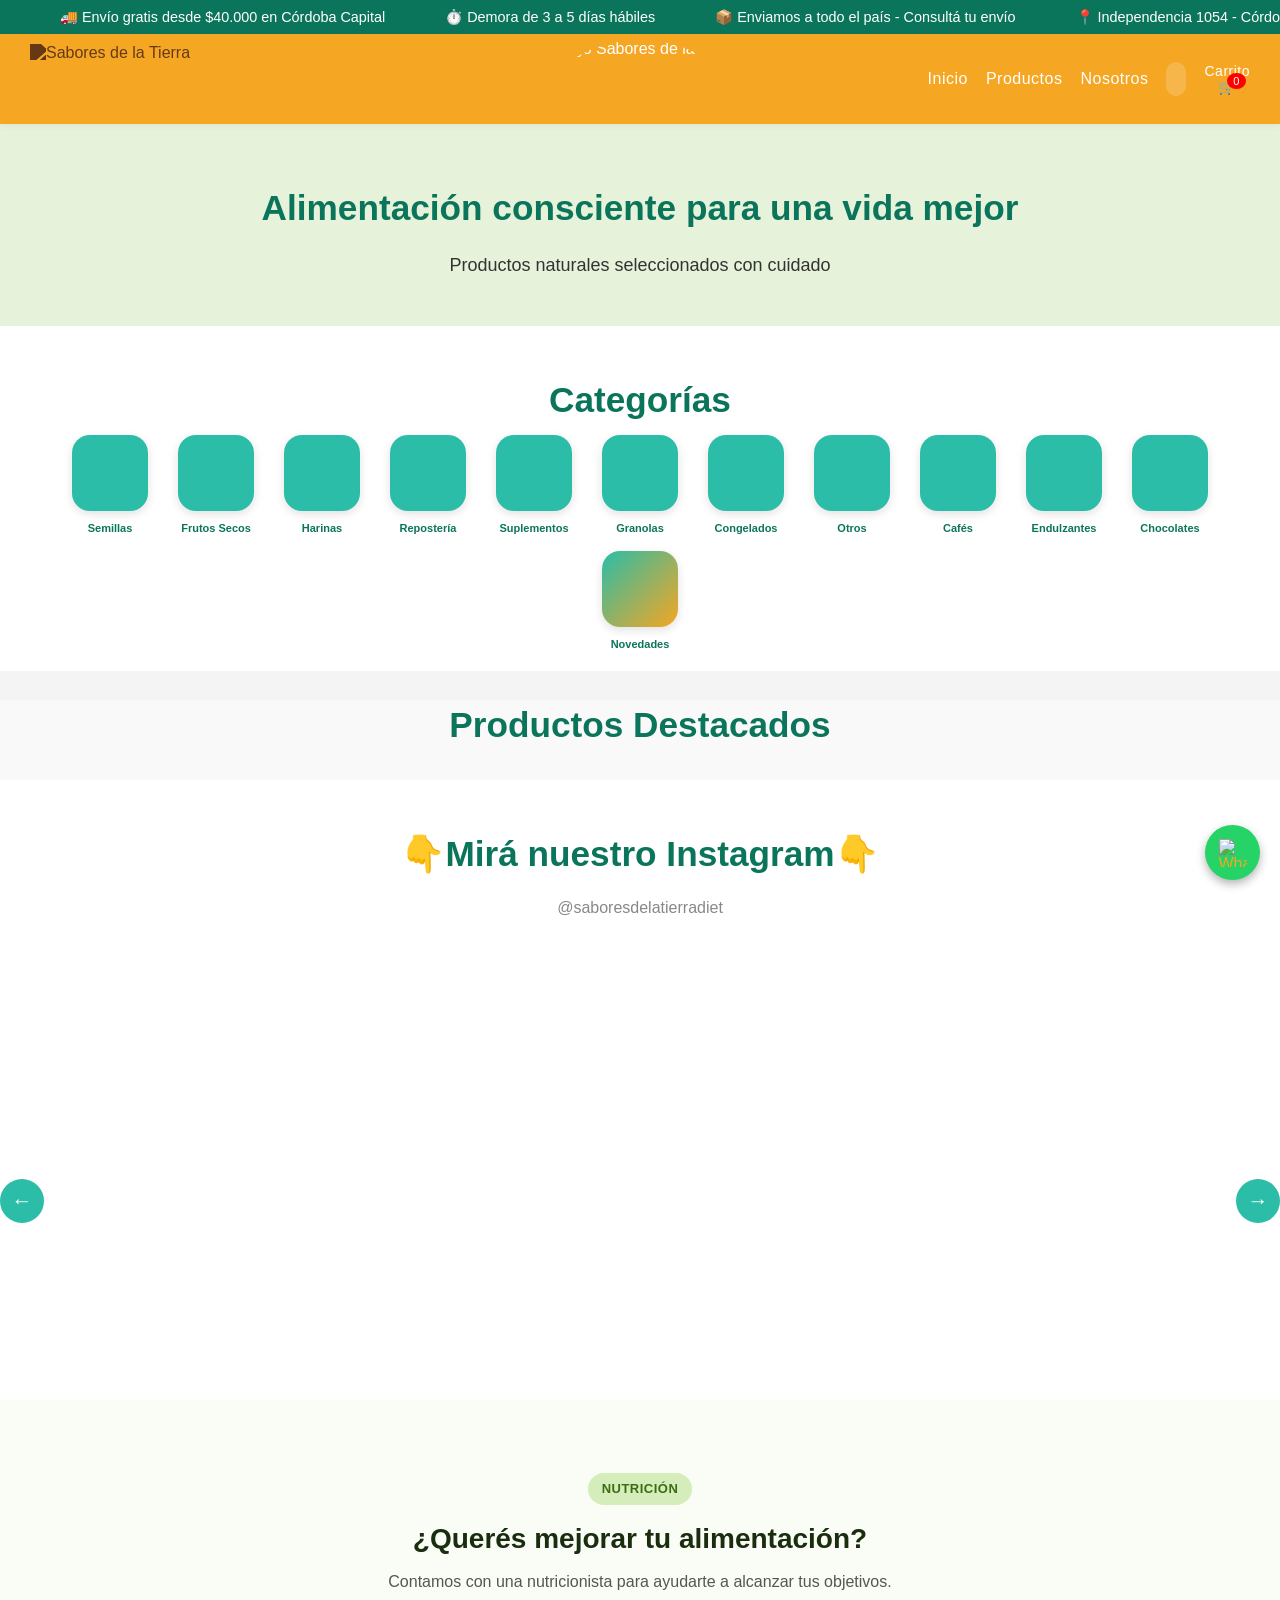
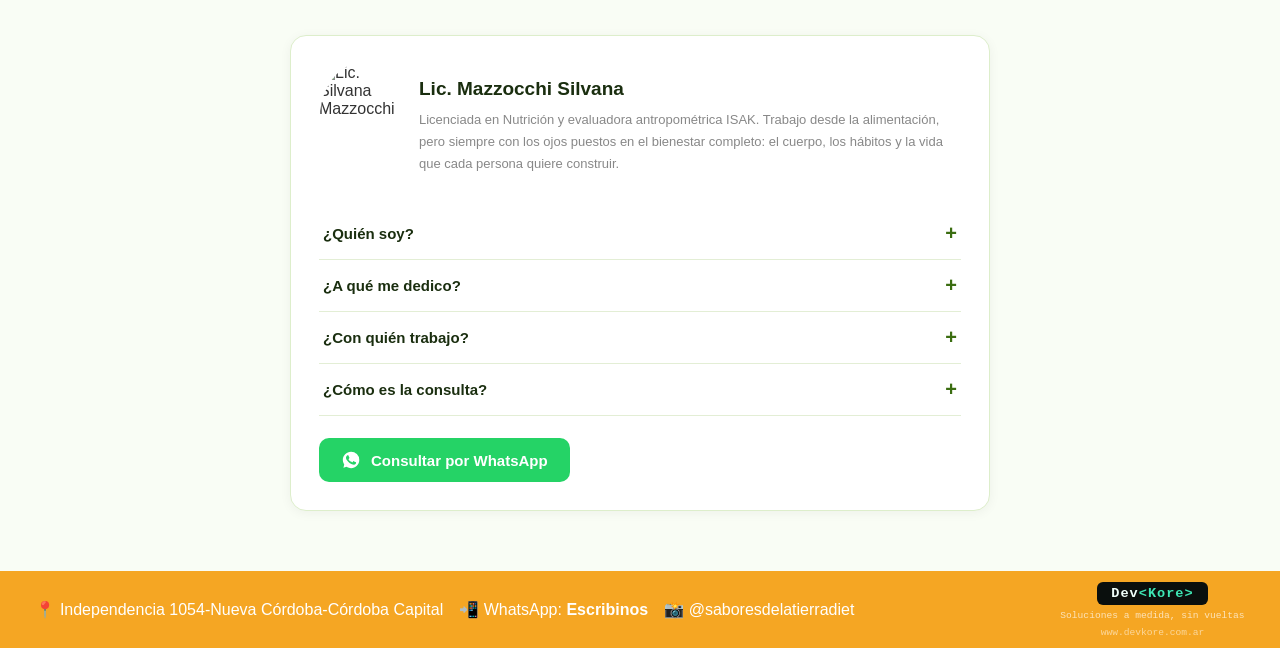
==== commit cd98b1f1: "Corregir zoom pixelado en mobile y mejorar presentación de categorías - Bug real encontrado: a 12 de" ====
--- a/index.html
+++ b/index.html
@@ -3,6 +3,7 @@
 
 <head>
   <meta charset="UTF-8">
+  <meta name="viewport" content="width=device-width, initial-scale=1.0">
   <title>Sabores de la Tierra</title>
   <link rel="stylesheet" href="css/styles.css">
   <link rel="preconnect" href="https://fonts.googleapis.com">
--- a/css/styles.css
+++ b/css/styles.css
@@ -1004,14 +1004,15 @@
 
 
 .categoria-icono {
-  width: 72px;
-  height: 72px;
-  border-radius: 16px;
+  width: 76px;
+  height: 76px;
+  border-radius: 18px;
   background: #2BBDA8;
   display: flex;
   align-items: center;
   justify-content: center;
-  transition: transform 0.2s ease, background-color 0.2s ease;
+  box-shadow: 0 3px 10px rgba(0,0,0,0.12);
+  transition: transform 0.2s ease, box-shadow 0.2s ease, background-color 0.2s ease;
 }
 
 .categoria-icono i {
@@ -1019,9 +1020,22 @@
   color: white;
 }
 
+.categoria-icono.con-foto {
+  background-size: cover;
+  background-position: center;
+}
+
+.categoria-icono.sin-foto {
+  background: linear-gradient(135deg, #2BBDA8, #F5A623);
+}
+
 .categoria-card:hover .categoria-icono {
+  transform: translateY(-5px);
+  box-shadow: 0 10px 18px rgba(0,0,0,0.18);
+}
+
+.categoria-card:hover .categoria-icono:not(.con-foto):not(.sin-foto) {
   background: #556b2f;
-  transform: translateY(-4px);
 }
 
 /* ============================= */
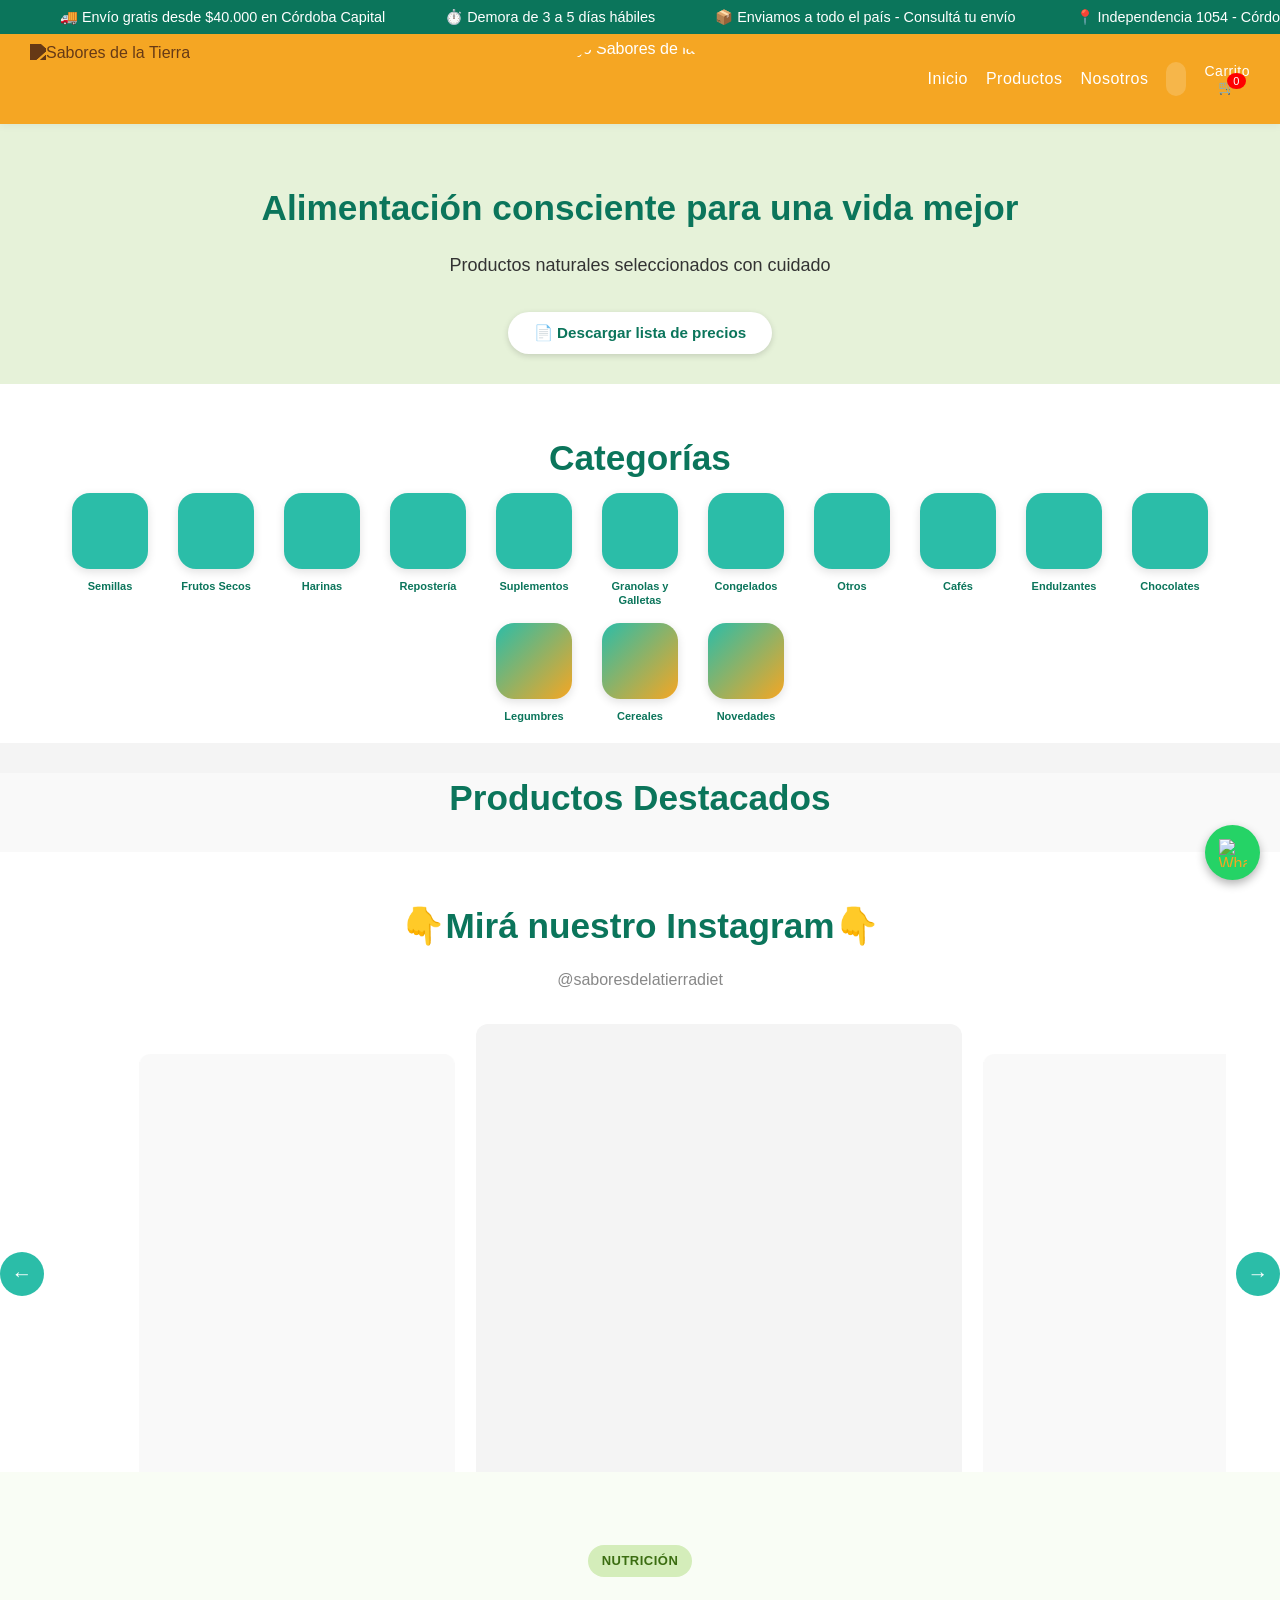
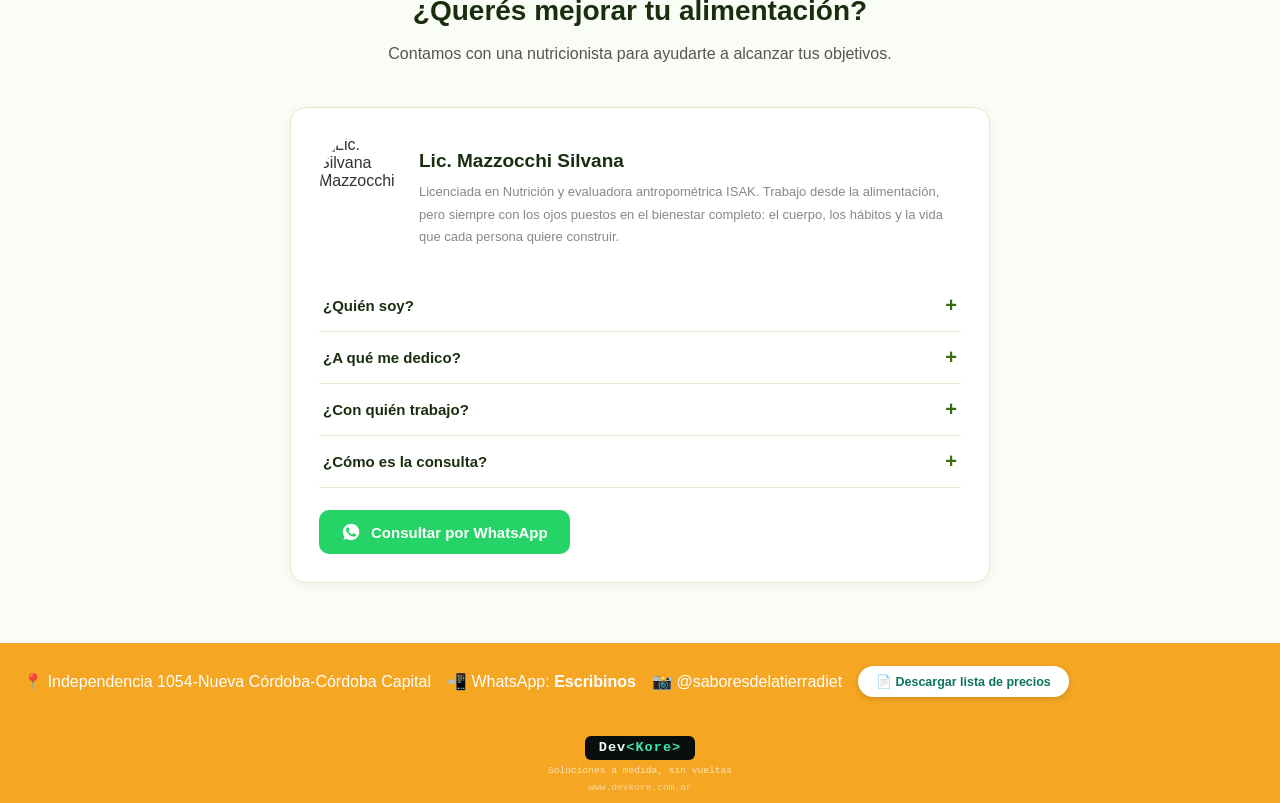
==== commit f1e3bf48: "Agregar descarga de lista de precios en PDF y corregir videos de Instagram cortados - Nuevo botón "D" ====
--- a/index.html
+++ b/index.html
@@ -21,6 +21,9 @@
   <section class="hero">
     <h2>Alimentación consciente para una vida mejor</h2>
     <p>Productos naturales seleccionados con cuidado</p>
+    <button type="button" class="btn-lista-precios" onclick="descargarListaPrecios(this)">
+      📄 Descargar lista de precios
+    </button>
   </section>
 
   <div id="resultados-busqueda" style="display:none; padding: 20px;">
--- a/css/styles.css
+++ b/css/styles.css
@@ -152,6 +152,12 @@
 
 .hero h2 { margin-bottom: 10px; }
 .hero p { font-size: 18px; }
+
+.hero .btn-lista-precios {
+  margin-top: 16px;
+  font-size: 0.95rem;
+  padding: 12px 26px;
+}
 
 /* ===================================== */
 /* SECCIÓN CATEGORÍAS */
@@ -487,6 +493,35 @@
 
 footer a:hover { text-decoration: underline; }
 
+.btn-lista-precios {
+  display: inline-flex;
+  align-items: center;
+  gap: 6px;
+  background-color: #fff;
+  color: #0b755b;
+  border: none;
+  border-radius: 999px;
+  padding: 8px 18px;
+  font-family: inherit;
+  font-weight: 700;
+  font-size: 0.78rem;
+  cursor: pointer;
+  box-shadow: 0 2px 6px rgba(0, 0, 0, 0.15);
+  transition: transform 0.15s ease, box-shadow 0.15s ease;
+}
+
+.btn-lista-precios:hover {
+  transform: translateY(-2px);
+  box-shadow: 0 4px 10px rgba(0, 0, 0, 0.2);
+}
+
+.btn-lista-precios:disabled {
+  opacity: 0.7;
+  cursor: default;
+  transform: none;
+  box-shadow: none;
+}
+
 /* ===================================== */
 /* BOTÓN FLOTANTE WHATSAPP */
 /* ===================================== */
@@ -537,22 +572,33 @@
     padding-right: 20px;
   }
 
-  /* CATEGORÍAS — iconos más chicos */
+  /* CATEGORÍAS — grilla prolija de 3 columnas, más grandes y legibles */
+  .categorias-grid {
+    display: grid;
+    grid-template-columns: repeat(3, 1fr);
+    justify-content: initial;
+    gap: 18px 12px;
+    padding: 0 6px;
+  }
+
+  .categoria-card {
+    width: 100%;
+  }
+
   .categoria-icono {
-    width: 56px;
-    height: 56px;
+    width: 100%;
+    max-width: 92px;
+    height: 92px;
+    margin: 0 auto;
   }
 
   .categoria-icono i {
-    font-size: 24px;
-  }
-
-  .categoria-card {
-    width: 70px;
+    font-size: 34px;
   }
 
   .categoria-card span {
-    font-size: 10px;
+    font-size: 13px;
+    line-height: 1.25;
   }
 }
 
@@ -876,6 +922,21 @@
   flex: 1;
   overflow: hidden;
   padding: 10px 0;
+}
+
+.insta-card {
+  display: flex;
+  align-items: center;
+  justify-content: center;
+  background-color: #f4f4f4;
+}
+
+.insta-card > div,
+.insta-card iframe,
+.insta-card blockquote.instagram-media {
+  margin: 0 auto !important;
+  max-width: 100% !important;
+  max-height: 100% !important;
 }
 
 .carrusel-btn {
@@ -1148,6 +1209,17 @@
   position: absolute;
   inset: 0;
   background: linear-gradient(to top, rgba(0,0,0,0.9) 0%, rgba(0,0,0,0.55) 30%, rgba(0,0,0,0) 55%);
+}
+
+/* Producto sin foto todavía cargada: en vez de fondo blanco (que hace
+   invisible el texto blanco), un degradado prolijo de marca que llega
+   oscuro hasta arriba para que el nombre siempre se pueda leer */
+.producto.card-foto.sin-imagen {
+  background: linear-gradient(160deg, #0b755b 0%, #2BBDA8 100%);
+}
+
+.producto.card-foto.sin-imagen::before {
+  background: linear-gradient(to top, rgba(0,0,0,0.55) 0%, rgba(0,0,0,0.35) 50%, rgba(0,0,0,0.15) 100%);
 }
 
 .producto.card-foto .card-contenido {
